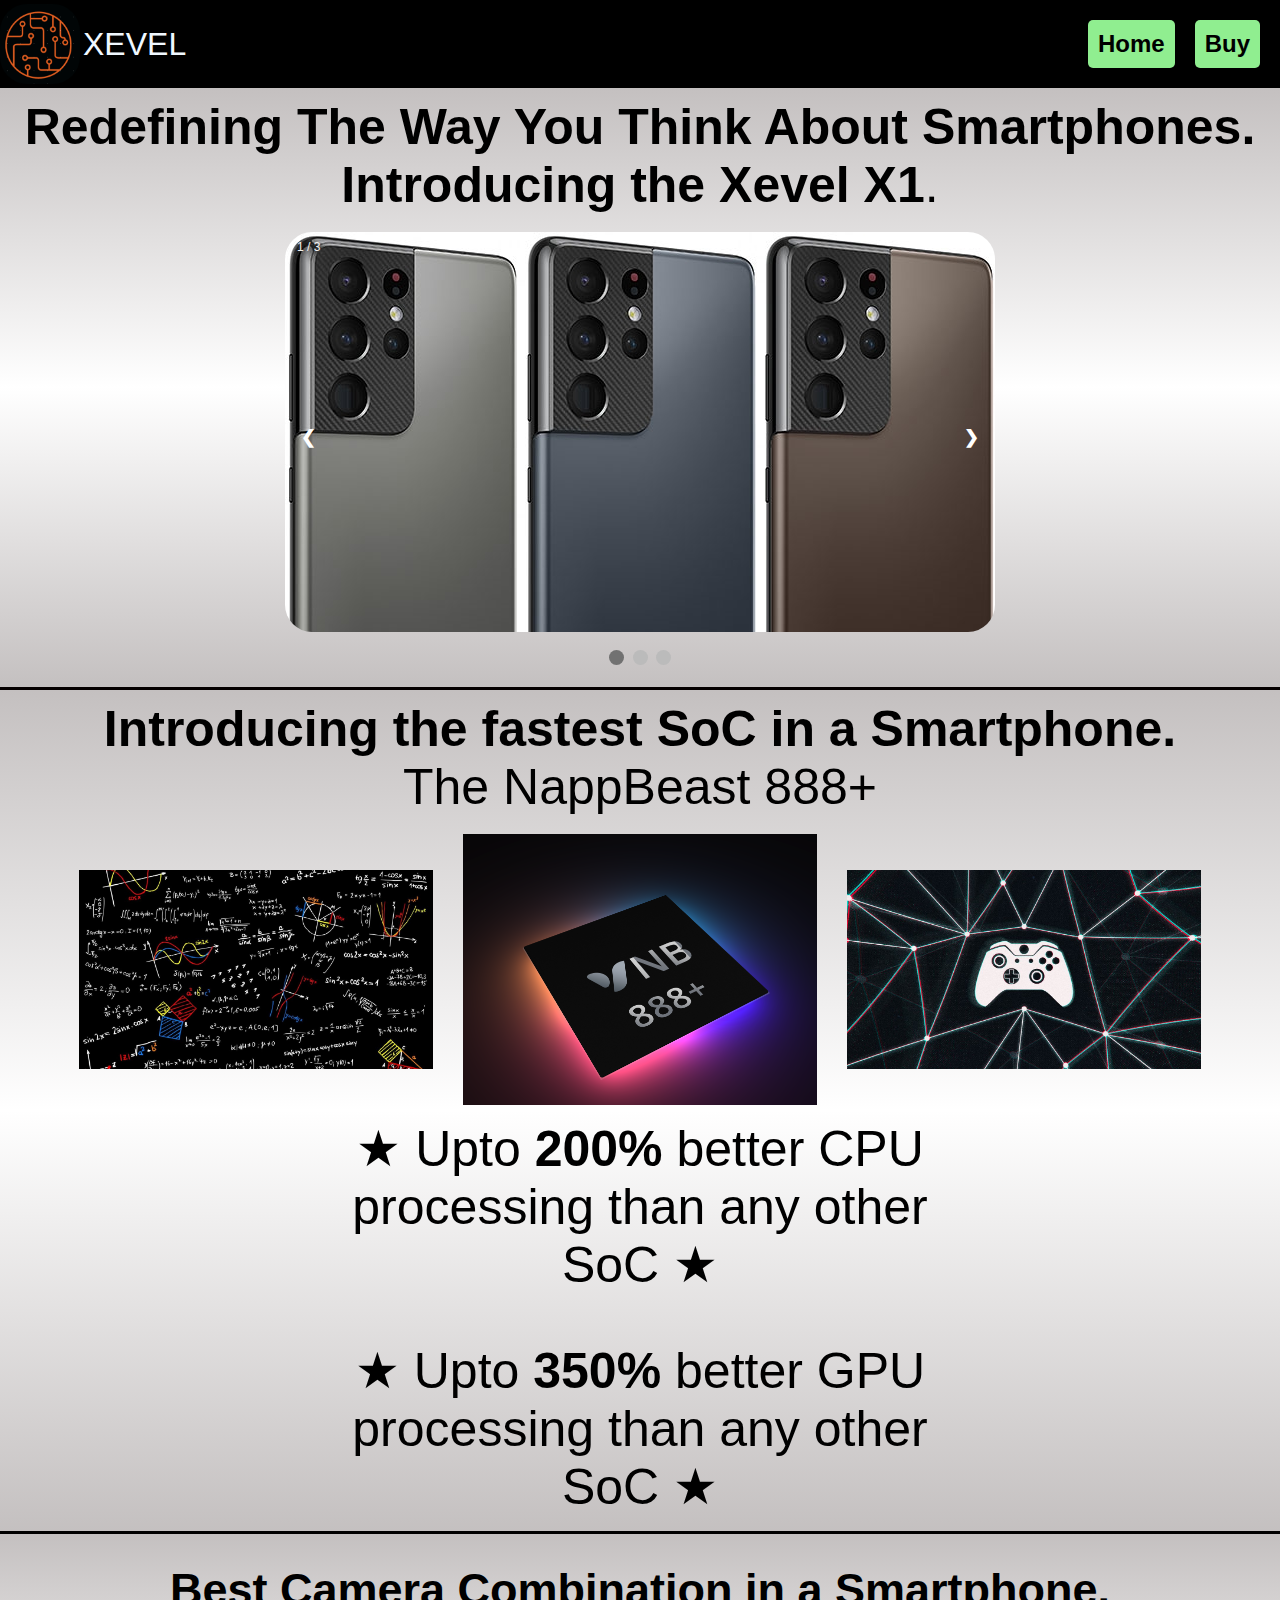
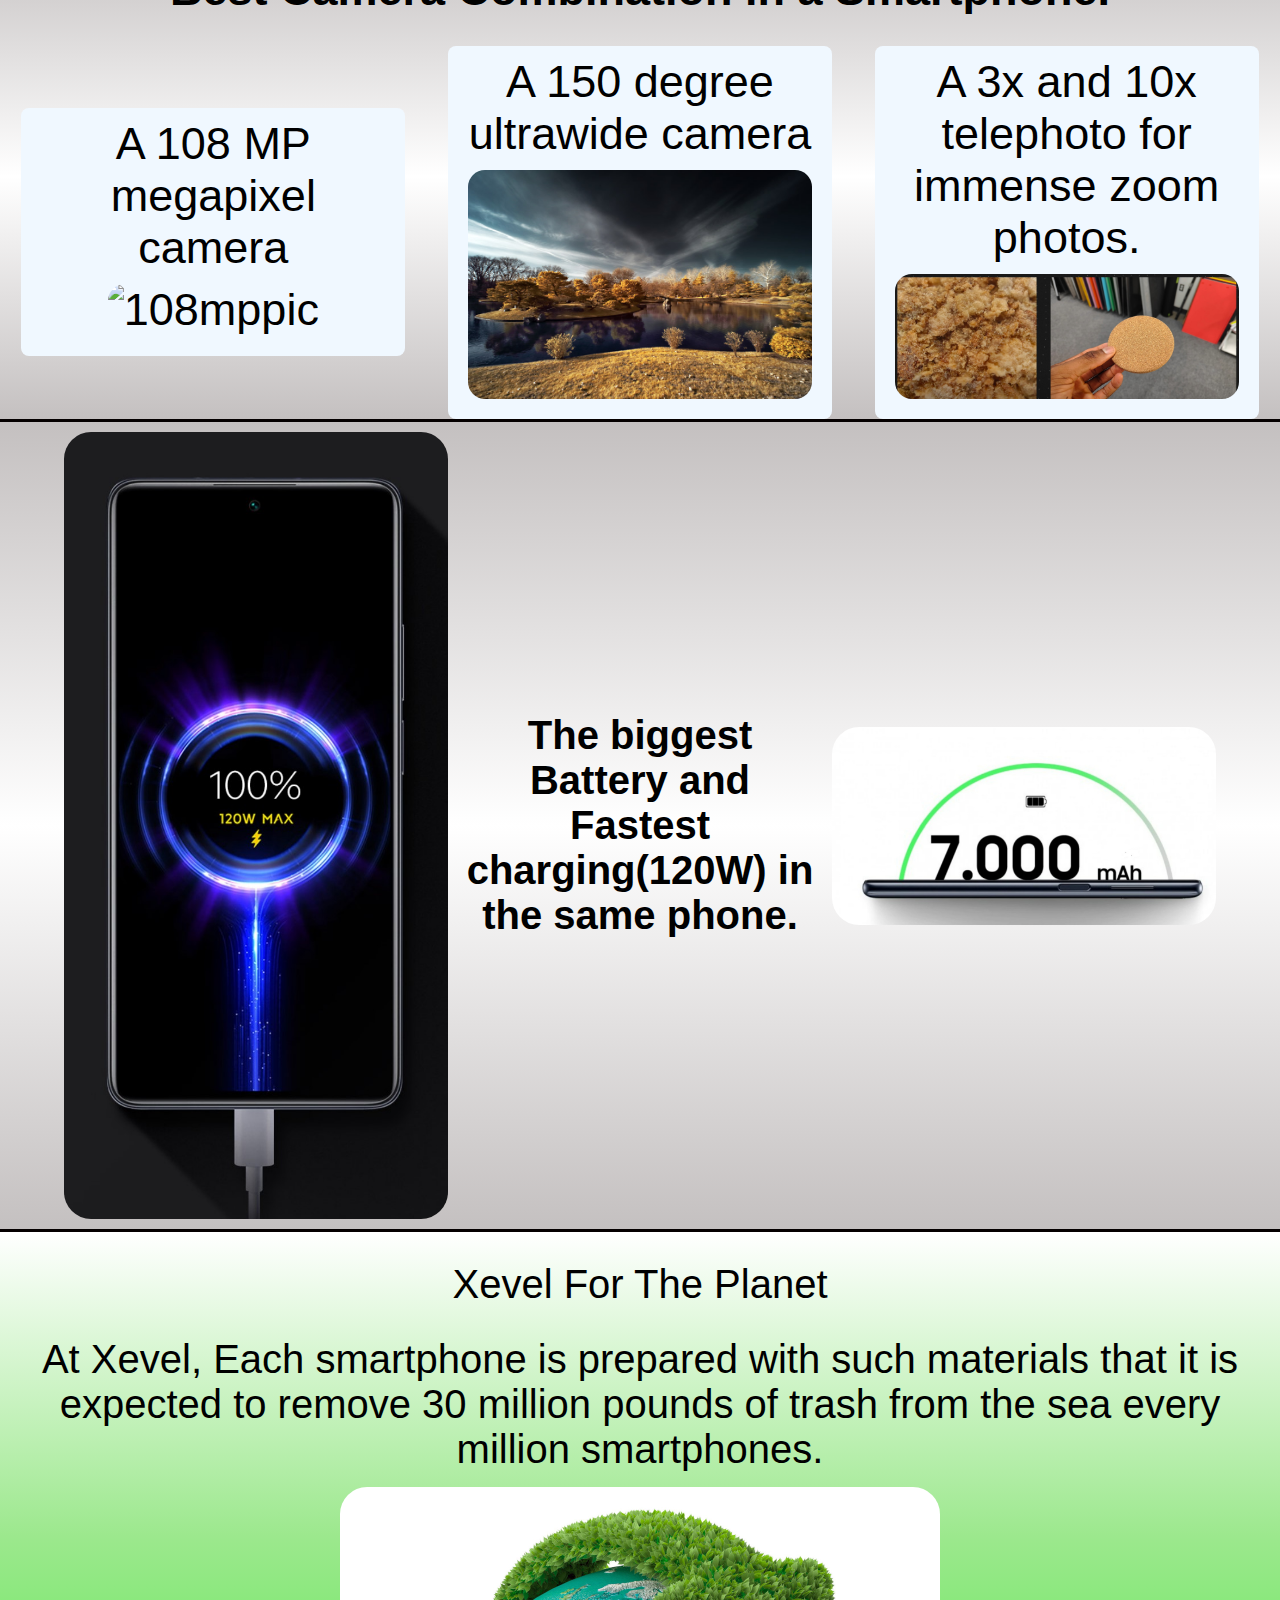
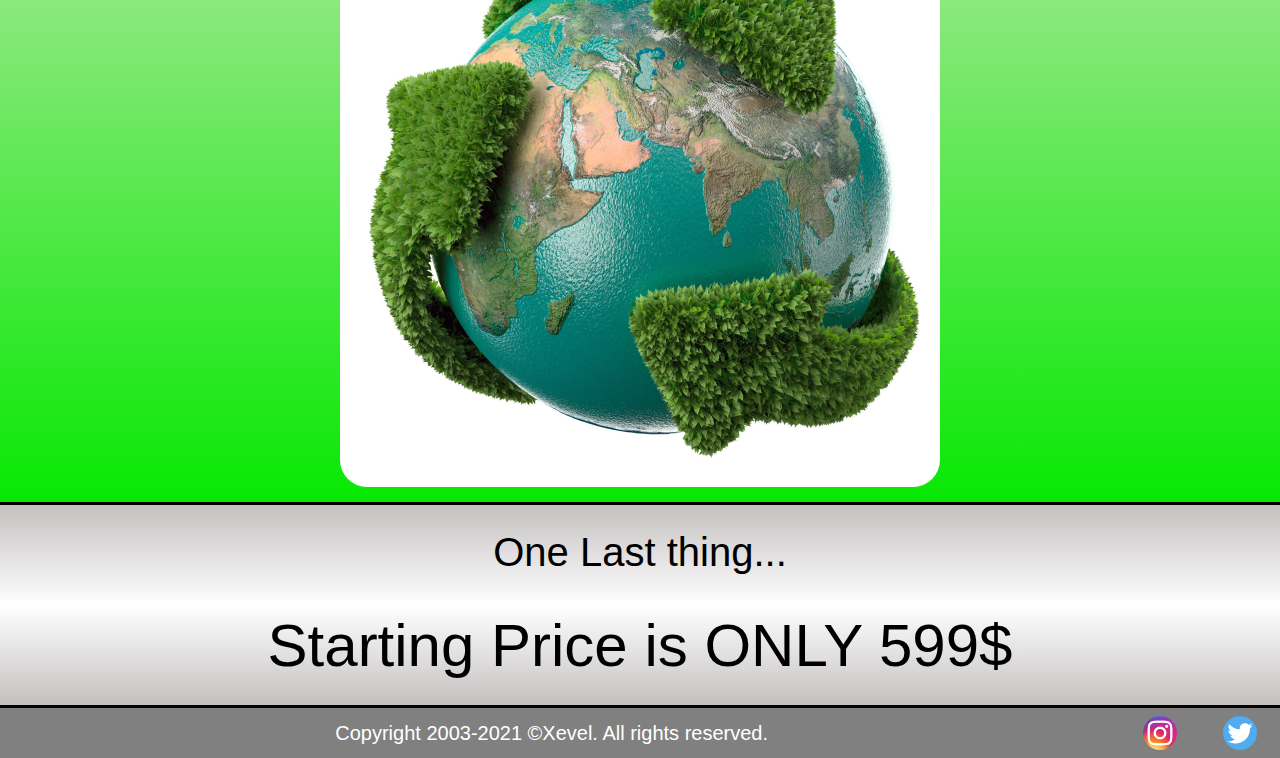
==== index.html @ 7852406a "final" ====
<!DOCTYPE html>
<html lang="en">
<head>
    <meta charset="UTF-8">
    <meta http-equiv="X-UA-Compatible" content="IE=edge">
    <meta name="viewport" content="width=device-width, initial-scale=1.0">
    <title>Xevel</title>
    <link rel="stylesheet" href="index.css">

</head><body>
<header><div id="h"><div id="h1"><img src="logo2.png" alt="logo2"><span id="name">XEVEL</span></div>
    <div id="h2"><button><a href="index.html">Home</a></button>
      <button><a href="buy.html">Buy</a></button></div></div>
</header>
<section class="intro">
<div id="intro_tag"><strong> Redefining The Way You Think About Smartphones. <br>Introducing the Xevel X1</strong>. </div><br>

<div class="slideshow-container">

    <div class="mySlides fade">
      <div class="numbertext">1 / 3</div>
      <img src="intropic.jpeg" style="width:100%">
      
    </div>
    
    <div class="mySlides fade">
      <div class="numbertext">2 / 3</div>
      <img src="intropic4.jpg" style="width:100%">
      
    </div>
    
    <div class="mySlides fade">
      <div class="numbertext">3 / 3</div>
      <img src="intropic3.jpeg" style="width:100%">
      
    </div>
    
    <a class="prev" onclick="plusSlides(-1)">&#10094;</a>
    <a class="next" onclick="plusSlides(1)">&#10095;</a>
    
    </div>
    <br>
    
    <div style="text-align:center">
      <span class="dot" onclick="currentSlide(1)"></span> 
      <span class="dot" onclick="currentSlide(2)"></span> 
      <span class="dot" onclick="currentSlide(3)"></span> 
    </div>
    <br>
</section>
<hr size="5" color="5">
<section class="features_chip">
<div id="fc1"><strong>Introducing the fastest SoC in a Smartphone.</strong><br>The NappBeast 888+</div>
<br>
<div id="fc2"><div class="pics"><img src=chip1.jpg></div><div class="pics"><img src="chip.png" alt="chip"></div><div class="pics"><img src="chip2.jpg"></div></div>
<div id="fc3">&#9733 Upto <strong>200%</strong> better CPU processing than any other SoC &#9733</div><br>
<div id="fc4">&#9733 Upto <strong>350%</strong> better GPU processing than any other SoC &#9733</div>
</section>
<hr size="5" color="black">
<section class="features_camera"><div id="fca1">
<div><strong> Best Camera Combination in a Smartphone.</strong></div></div><div id="fca2">
<div id="fca2_1">A 108 MP megapixel camera <img src="img1.jpg" alt="108mppic"></div>
<div id="fca2_2">A 150 degree ultrawide camera <img src="img2.jpg" alt="ultrawide pic"></div>
<div id="fca2_3">A 3x and 10x telephoto for immense zoom photos. <img src="img3.jpg" alt="zoom pic"></div>
</div>


</section>
<hr size="5" color="5">
<section class="battery">
<div id="b1"><img src="battry.jpg" alt="battery"></div>
<div id="b2"><strong>The biggest Battery and Fastest charging(120W) in the same phone.</strong></div>
<div id="b3"><img src="battry2.jpg" alt="battery"></div>
</section>
<section class="battery_phone"><div id="bp_tag">The biggest Battery and Fastest charging(120W) in the same phone.</div><div id="bpsubsection"><div id="bp1"><img src="battryphone.jpg"></div>
<div id="bp2"><img src="battry2.jpg" alt="battery"></div></div></section>
<hr size="5" color="5">
<section class="eco">
<div class="e1">Xevel For The Planet</div>
<div class="e1">At Xevel, Each smartphone is prepared with such materials that it is expected to remove 30 million pounds of trash from the sea every million smartphones.</div>
<div><img src="eco.jpg" alt="earth"></div>

</section>
<hr size="5" color="5">
<section class="final">
<div id="f1">One Last thing...</div><br><br>
<div id="f2">Starting Price is ONLY 599$</div>
</section>
<hr size="5" color="5">
<footer>
  <div class="copyright">Copyright 2003-2021 &copy;Xevel. All rights reserved. </div>
  <div class="social">
      <a href="twitter.com" target="_blank"><img src="twitter.png" id="s1" alt="twitter"></a><a href="https://www.instagram.com" target="_blank"><img src="insta.png"  alt="instagram"></a>
  </div>
</footer>
<script>
    var slideIndex = 1;
    showSlides(slideIndex);
    
    function plusSlides(n) {
      showSlides(slideIndex += n);
    }
    
    function currentSlide(n) {
      showSlides(slideIndex = n);
    }
    
    function showSlides(n) {
      var i;
      var slides = document.getElementsByClassName("mySlides");
      var dots = document.getElementsByClassName("dot");
      if (n > slides.length) {slideIndex = 1}    
      if (n < 1) {slideIndex = slides.length}
      for (i = 0; i < slides.length; i++) {
          slides[i].style.display = "none";  
      }
      for (i = 0; i < dots.length; i++) {
          dots[i].className = dots[i].className.replace(" active", "");
      }
      slides[slideIndex-1].style.display = "block";  
      dots[slideIndex-1].className += " active";
    }
    </script>
</body>
</html>
---- index.css ----
*{box-sizing: border-box;
padding: 0;
margin: 0;   
font-family: Arial, Helvetica, sans-serif;
}
#h{
    background-color:black;
    display: flex;
    justify-content: space-between;
  
    color: aliceblue;
}
#h img{
    max-width: 5rem;
}
#h1{
    display: flex;
    align-items: center;
    font-size: 2rem;
}
#h1 span{
    padding: 3px;
}
#h2{
    display: flex;
    align-items: center;
    padding: 10px;
}
#h2 button{
    border-style: none;
    border-radius: 5px;
    padding: 10px 0px;
    background-color:lightgreen;
    margin: 10px;
}
#h2  button a{
    text-decoration: none;
    font-weight: bold;
    font-size: 1.5rem;
    border-radius: 5px;
    color:black;
padding: 10px 10px;
}
#h2 button a:hover{
    background-color: white;
    transition:0.5s ease-in-out;
    
}
.intro{

    display: flex;
    justify-content: center;
    align-items: center;
    max-width: 100%;
    flex-direction: column;
    padding-bottom: 0%;
    background: rgb(196,192,192);
    background: linear-gradient(180deg, rgba(196,192,192,1) 0%, rgba(255,255,255,1) 50%, rgba(196,192,192,1) 100%);
}

#intro_tag{
padding-top: 10px;
    font-size: 50px;
    text-align: center;

    width: 100%;
}.mySlides {display: none}
img {vertical-align: middle;
border-radius: 27px;}

/* Slideshow container */
.slideshow-container {
  max-width: 1000px;
  position: relative;
  margin: auto;
  
}

/* Next & previous buttons */
.prev, .next {
  cursor: pointer;
  position: absolute;
  top: 50%;
  width: auto;
  padding: 16px;
  margin-top: -22px;
  color: white;
  font-weight: bold;
  font-size: 18px;
  transition: 0.6s ease;
  border-radius: 0 3px 3px 0;
  user-select: none;
}

/* Position the "next button" to the right */
.next {
  right: 0;
  border-radius: 3px 0 0 3px;
}

/* On hover, add a black background color with a little bit see-through */
.prev:hover, .next:hover {
  background-color: rgba(0,0,0,0.8);
}

/* Caption text */
.text {
  color: #f2f2f2;
  font-size: 15px;
  padding: 8px 12px;
  position: absolute;
  bottom: 8px;
  width: 100%;
  text-align: center;
}

/* Number text (1/3 etc) */
.numbertext {
  color: #f2f2f2;
  font-size: 12px;
  padding: 8px 12px;
  position: absolute;
  top: 0;
}

/* The dots/bullets/indicators */
.dot {
  cursor: pointer;
  height: 15px;
  width: 15px;
  margin: 0 2px;
  background-color: #bbb;
  border-radius: 50%;
  display: inline-block;
  transition: background-color 0.6s ease;
}

.active, .dot:hover {
  background-color: #717171;
}

/* Fading animation */
.fade {
  -webkit-animation-name: fade;
  -webkit-animation-duration: 1.5s;
  animation-name: fade;
  animation-duration: 1.5s;
}

@-webkit-keyframes fade {
  from {opacity: .4} 
  to {opacity: 1}
}

@keyframes fade {
  from {opacity: .4} 
  to {opacity: 1}
}


.features_chip{
  flex-direction: column;
  display: flex;
  justify-content: center;
  align-items: center;
  text-align: center;
  background: rgb(196,192,192);
background: linear-gradient(180deg, rgba(196,192,192,1) 0%, rgba(255,255,255,1) 50%, rgba(196,192,192,1) 100%);
    color: black
}

.features_chip img{
  max-width: 100%;
  border-radius: 0;
  padding: 0px 15px;
}
#fc1{
  padding-top: 10px;
    font-size: 50px;
    width: 100%;
    
}#fc2{
  display: flex;
  justify-content: center;
  align-items: center;
}
#fc3,#fc4{
  padding-top: 15px;
  padding-bottom: 15px;
  font-size: 50px;
width: 50%;
 }
.features_camera{
  display: flex;
  justify-content: center;
  align-items:center ;
  flex-direction: column;
  text-align: center;
  background: rgb(196,192,192);
background: linear-gradient(180deg, rgba(196,192,192,1) 0%, rgba(255,255,255,1) 50%, rgba(196,192,192,1) 100%);
  font-size: 45px;
}
#fca1{
  padding: 30px 0px;
}
#fca2{
  display:flex ;
  flex-direction: row;
}
.pics{
  width: 30%;
}
#fca2_1,#fca2_2,#fca2_3{
  display: flex;
  flex-direction: column;
  justify-content: center;
  align-items: center;
  background-color: aliceblue;
  width: 30%;
  margin: auto;
padding: 10px;
border-radius: 8px;
}
.features_camera img{
padding: 10px;
  max-width: 100%
}
.battery{
  display: flex;
  align-items: center;
  justify-content: center;
text-align: center;
padding: 10px 0px;
background: rgb(196,192,192);
background: linear-gradient(180deg, rgba(196,192,192,1) 0%, rgba(255,255,255,1) 50%, rgba(196,192,192,1) 100%);
}
#b2{
  font-size: 40px;
  padding: 0px 10px;
}
.battery img{
  max-width: 100%;
}
#b1,#b2,#b3{
  width: 30%;
}
.battery_phone{
  display: none;
}
.final{
  display: flex;
  justify-content: center;
  align-items: center;
  flex-direction: column;
  background: rgb(196,192,192);
  background: linear-gradient(180deg, rgba(196,192,192,1) 0%, rgba(255,255,255,1) 50%, rgba(196,192,192,1) 100%);
padding: 25px 0px;
}
#f1{
  font-size: 40px;

}
#f2{
  font-size: 60px;
}
.eco{
display: flex;
justify-content: center;
align-items: center;
text-align: center;
flex-direction: column;
padding: 15px;
font-size: 40px;
background: rgb(255,255,255);
background: linear-gradient(180deg, rgba(255,255,255,0) 0%, rgba(156,232,141,1) 35%, rgba(8,232,4,1) 100%);
}
.eco img{
max-width: 50%;

}
.e1{
  padding: 15px;
}
footer{
  display: flex;
  justify-content: center;
  align-items: center;
  background-color: gray;
  color: white;
}
.copyright{
  width: 60%;
  text-align: right;
  font-size: 20px;

}
.social{
  width:40%;
  }
.social img{
  width: 50px;
  height: 50px;
  float: right;
  
  margin: 0px 15px;
  padding: 8px;
}
@media only screen and (min-width:407px) and (max-width:903px){
.pics{
  width: 100%;
  padding: 15px;
}
.features_chip img{
  border-radius: 50px;
}
#fca2{
  flex-direction: column;
}
#fc3,#fc4{
  width: 100%;
}
#fc2{
  flex-direction: column;
}
#fca2_1, #fca2_2, #fca2_3 {
   width: 90%;
  margin: 10px auto;
  }
  .battery{
    display: none;
  }
  .battery_phone{
    display: flex;
    align-items: center;
    justify-content: center;
    flex-direction: column;
    padding: 25px 0px;
  }
  .battery_phone img{
    max-width: 100%;
  }
  #bp_tag{
    font-size: 35px;
    text-align: center;
    padding-bottom: 10px;
    font-weight: bold;
  }
  #bpsubsection{
    display: flex;
    flex-direction: row;
    align-items: center;
    justify-content: center;
    margin: 15px;
  }
  #bp1{
    width:50%
  }
  #bp2{
    width: 50%;
  }
  #f2{
    text-align: center;
  }
  .e1{
    font-weight: bold;
  }
  .final{
    font-weight: bold;
  }
}
@media only screen and (max-width:407px){
  #name{
    display: none;
}
#intro_tag{
  font-size: 48px;
}
.pics{
  width: 100%;
  padding: 15px;
}
.features_chip img{
  border-radius: 50px;
}
#fca2{
  flex-direction: column;
}
#fc3,#fc4{
  width: 100%;
}
#fc2{
  flex-direction: column;
}
#fca2_1, #fca2_2, #fca2_3 {
   width: 90%;
  margin: 10px auto;
  }
  .battery{
    display: none;
  }
  .battery_phone{
    display: flex;
    align-items: center;
    justify-content: center;
    flex-direction: column;
    padding: 25px 0px;
  }
  .battery_phone img{
    max-width: 100%;
  }
  #bp_tag{
    font-size: 35px;
    text-align: center;
    padding-bottom: 10px;
    font-weight: bold;
  }
  #bpsubsection{
    display: flex;
    flex-direction: row;
    align-items: center;
    justify-content: center;
    margin: 15px;
  }
  #bp1{
    width:50%
  }
  #bp2{
    width: 50%;
  }
  #f2{
    text-align: center;
  }
  .e1{
    font-weight: bold;
  }
  .final{
    font-weight: bold;
  }
}
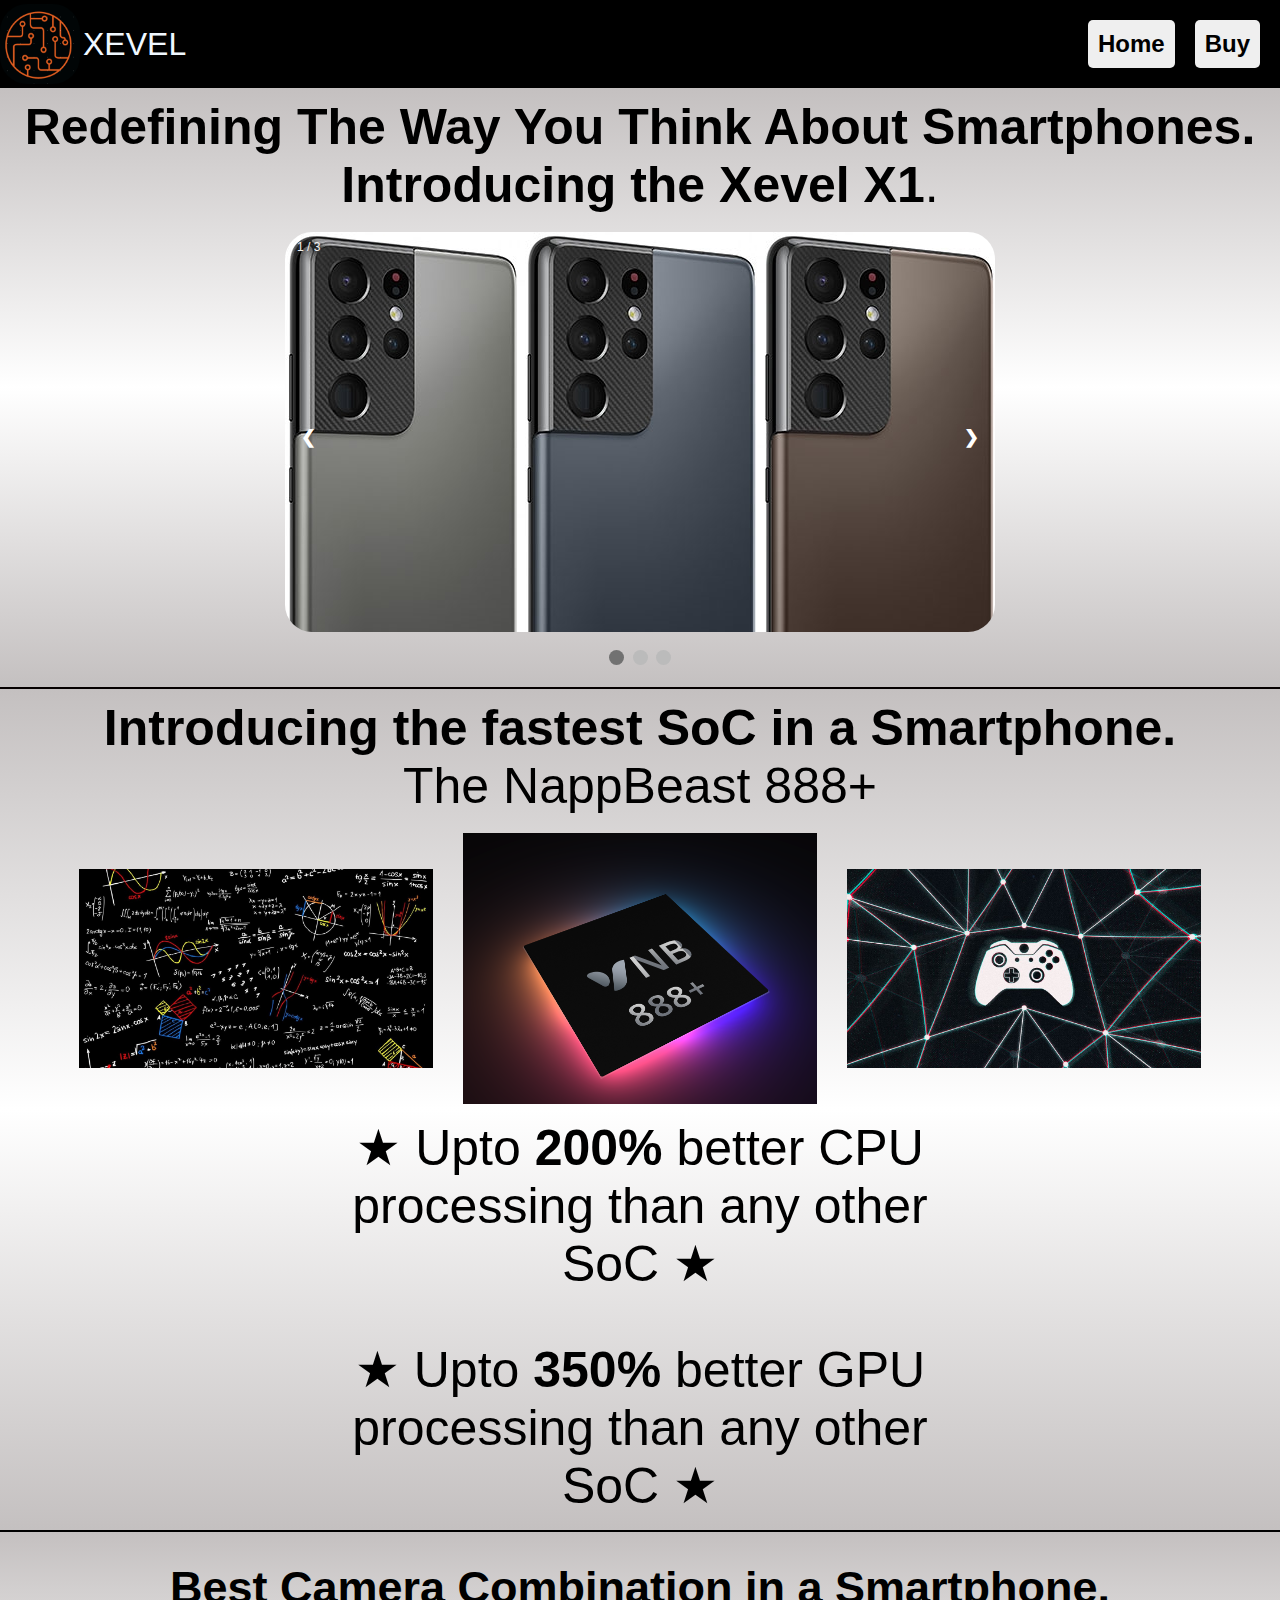
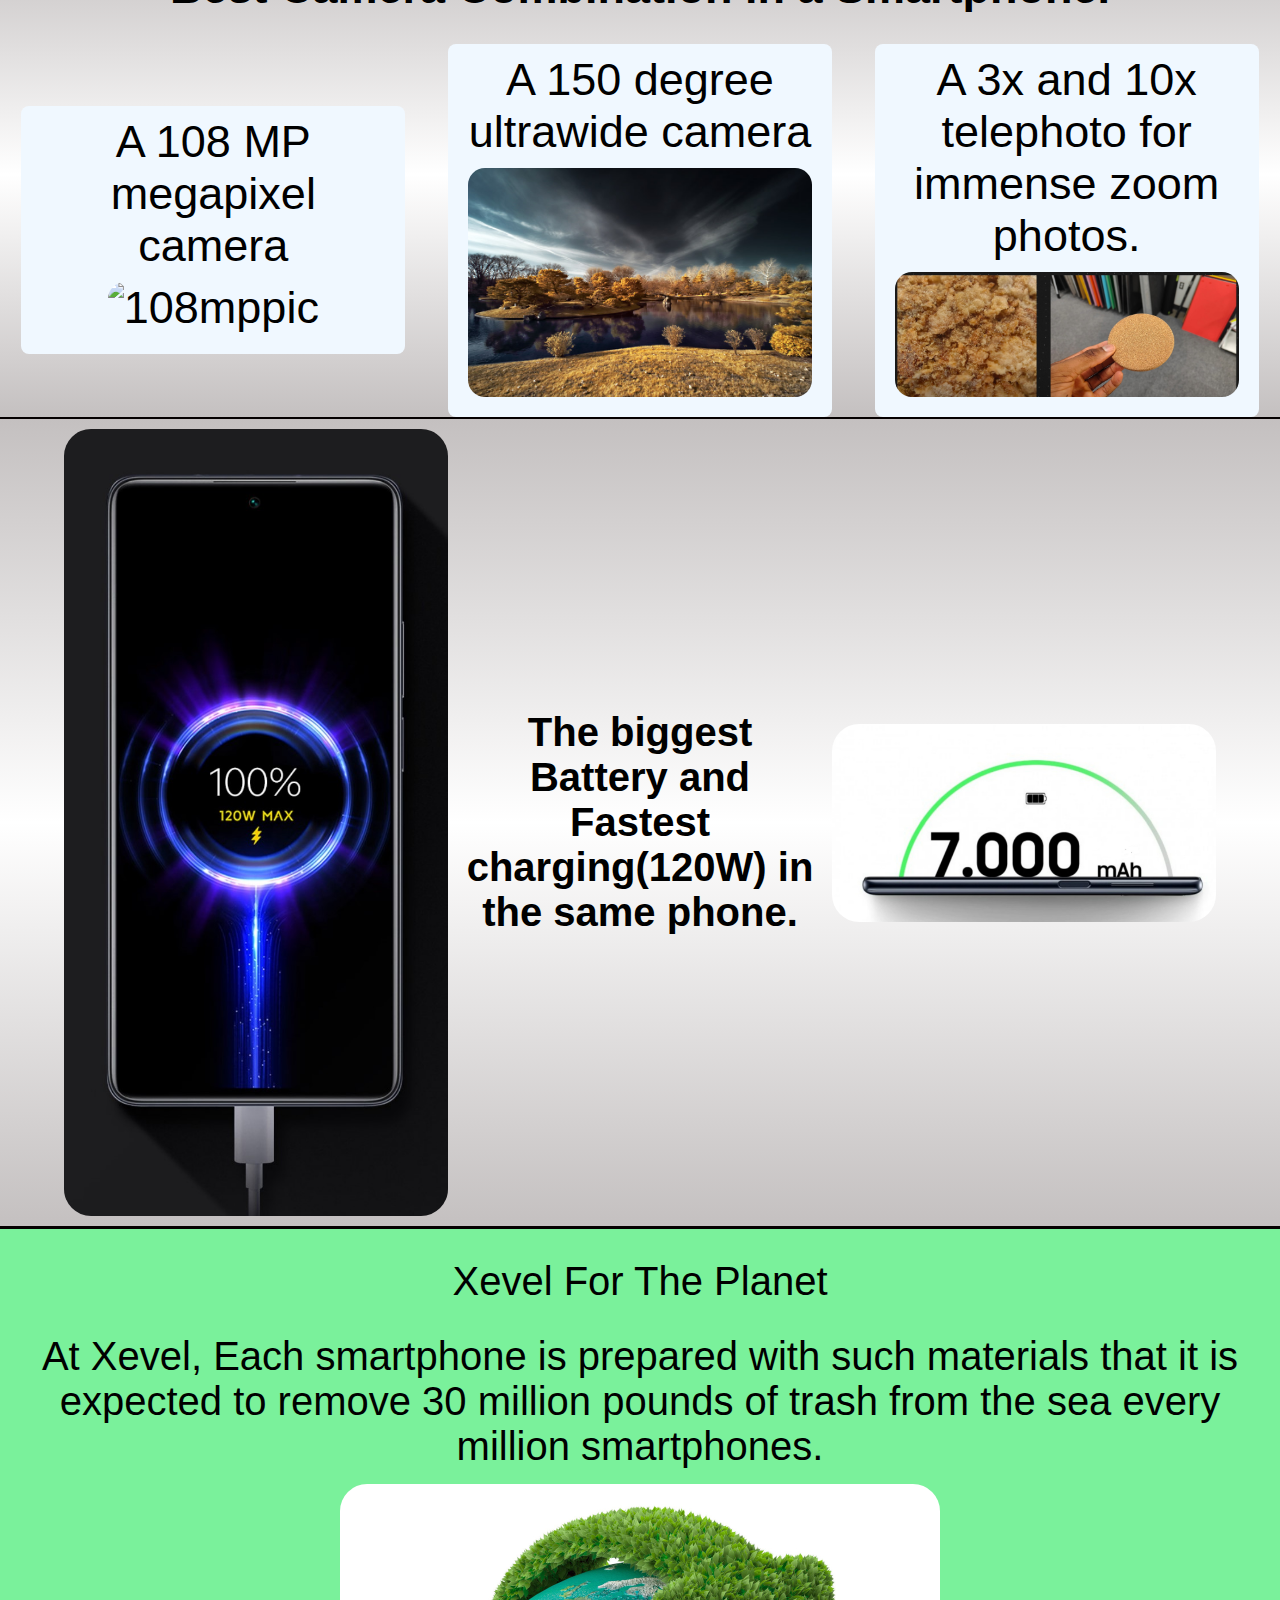
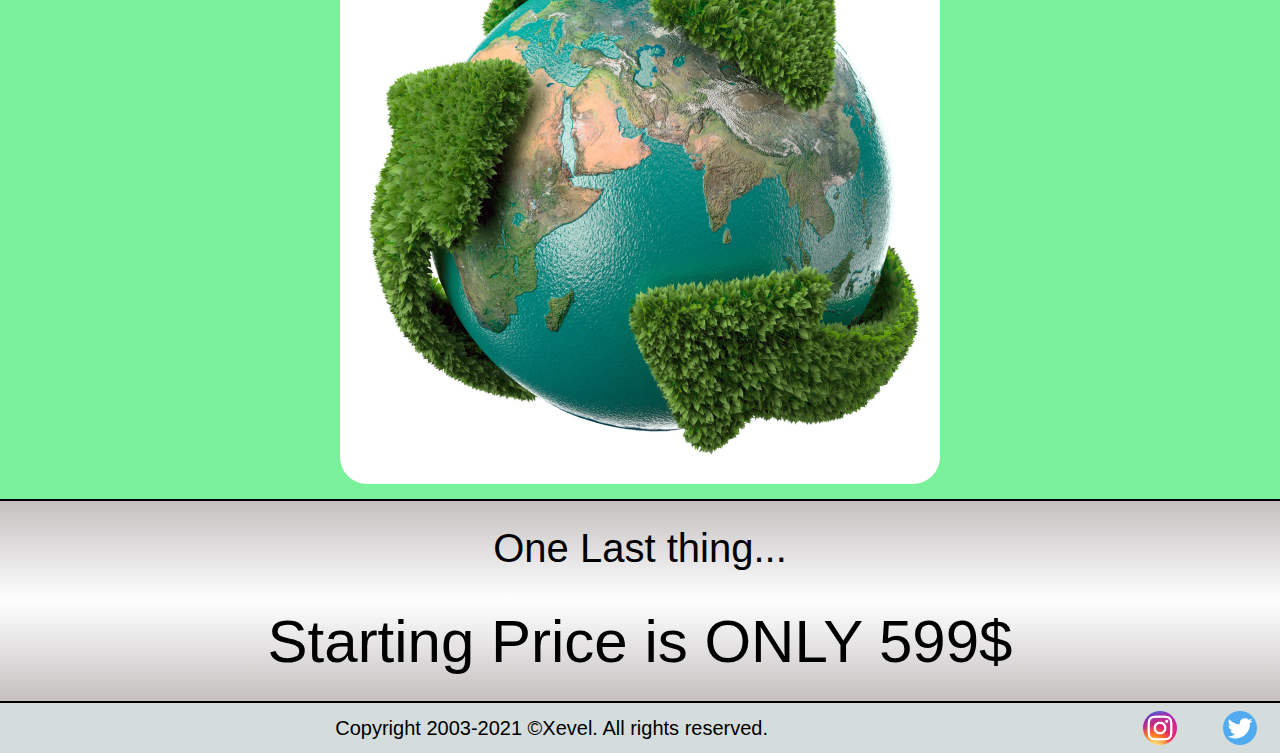
==== commit a7e67637: "final final final" ====
--- a/index.html
+++ b/index.html
@@ -48,7 +48,7 @@
     </div>
     <br>
 </section>
-<hr size="5" color="5">
+<hr size="2" color="5">
 <section class="features_chip">
 <div id="fc1"><strong>Introducing the fastest SoC in a Smartphone.</strong><br>The NappBeast 888+</div>
 <br>
@@ -56,7 +56,7 @@
 <div id="fc3">&#9733 Upto <strong>200%</strong> better CPU processing than any other SoC &#9733</div><br>
 <div id="fc4">&#9733 Upto <strong>350%</strong> better GPU processing than any other SoC &#9733</div>
 </section>
-<hr size="5" color="black">
+<hr size="2" color="black">
 <section class="features_camera"><div id="fca1">
 <div><strong> Best Camera Combination in a Smartphone.</strong></div></div><div id="fca2">
 <div id="fca2_1">A 108 MP megapixel camera <img src="img1.jpg" alt="108mppic"></div>
@@ -66,7 +66,7 @@
 
 
 </section>
-<hr size="5" color="5">
+<hr size="2" color="5">
 <section class="battery">
 <div id="b1"><img src="battry.jpg" alt="battery"></div>
 <div id="b2"><strong>The biggest Battery and Fastest charging(120W) in the same phone.</strong></div>
@@ -81,12 +81,12 @@
 <div><img src="eco.jpg" alt="earth"></div>
 
 </section>
-<hr size="5" color="5">
+<hr size="2" color="5">
 <section class="final">
 <div id="f1">One Last thing...</div><br><br>
 <div id="f2">Starting Price is ONLY 599$</div>
 </section>
-<hr size="5" color="5">
+<hr size="3" color="5">
 <footer>
   <div class="copyright">Copyright 2003-2021 &copy;Xevel. All rights reserved. </div>
   <div class="social">
--- a/index.css
+++ b/index.css
@@ -3,6 +3,11 @@
 margin: 0;   
 font-family: Arial, Helvetica, sans-serif;
 }
+header{
+  position: sticky;
+  top: 0px;
+  z-index: 99;
+}
 #h{
     background-color:black;
     display: flex;
@@ -30,7 +35,7 @@
     border-style: none;
     border-radius: 5px;
     padding: 10px 0px;
-    background-color:lightgreen;
+  
     margin: 10px;
 }
 #h2  button a{
@@ -42,7 +47,7 @@
 padding: 10px 10px;
 }
 #h2 button a:hover{
-    background-color: white;
+    background-color:#b7f6f5;
     transition:0.5s ease-in-out;
     
 }
@@ -271,8 +276,7 @@
 flex-direction: column;
 padding: 15px;
 font-size: 40px;
-background: rgb(255,255,255);
-background: linear-gradient(180deg, rgba(255,255,255,0) 0%, rgba(156,232,141,1) 35%, rgba(8,232,4,1) 100%);
+background-color:#7af19b;
 }
 .eco img{
 max-width: 50%;
@@ -285,8 +289,8 @@
   display: flex;
   justify-content: center;
   align-items: center;
-  background-color: gray;
-  color: white;
+  background-color: #d4dddc;
+  color: black;
 }
 .copyright{
   width: 60%;
@@ -372,8 +376,9 @@
   #name{
     display: none;
 }
+#h2 button
 #intro_tag{
-  font-size: 48px;
+  font-size: 31px;
 }
 .pics{
   width: 100%;
@@ -381,12 +386,18 @@
 }
 .features_chip img{
   border-radius: 50px;
+}#fc1{
+  font-size: 43px;
 }
 #fca2{
   flex-direction: column;
 }
 #fc3,#fc4{
   width: 100%;
+  font-size: 41px;
+}
+.features_camera{
+  font-size: 40px;
 }
 #fc2{
   flex-direction: column;
@@ -394,6 +405,7 @@
 #fca2_1, #fca2_2, #fca2_3 {
    width: 90%;
   margin: 10px auto;
+  font-size: 35px;
   }
   .battery{
     display: none;
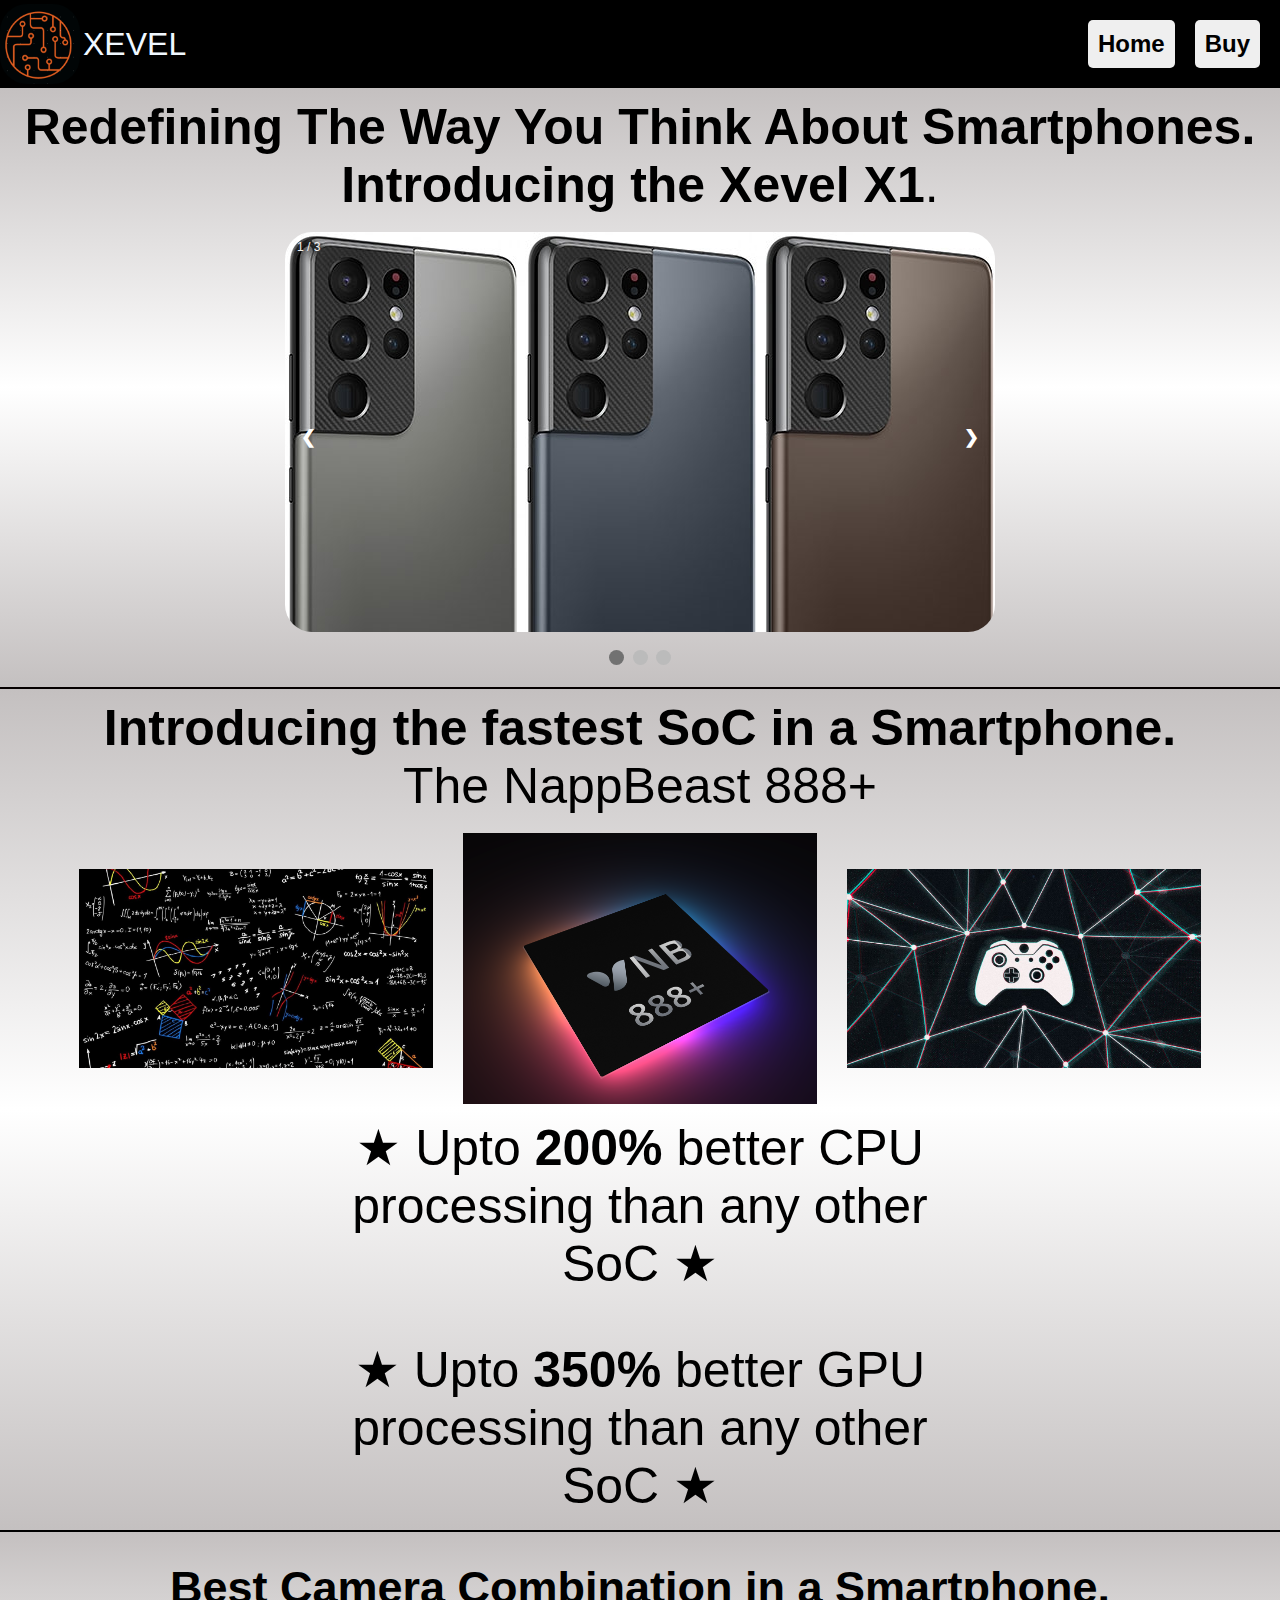
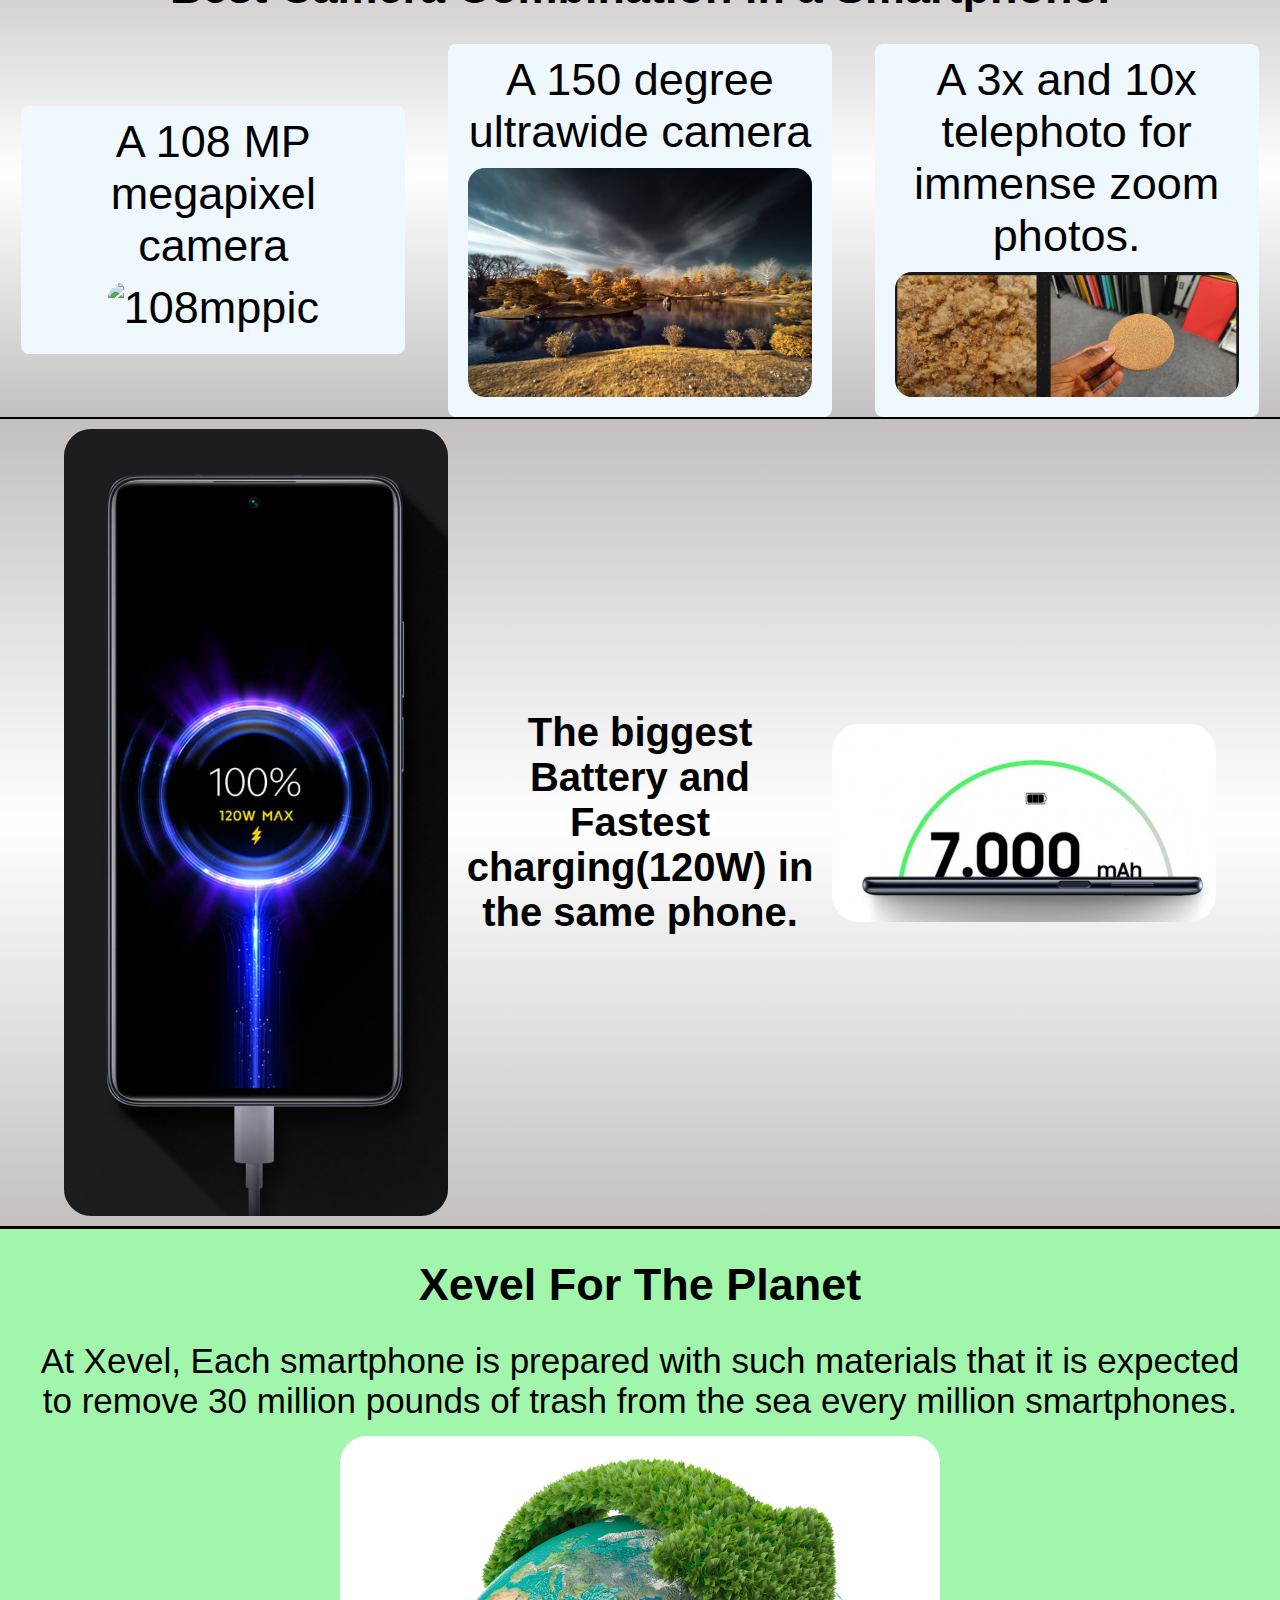
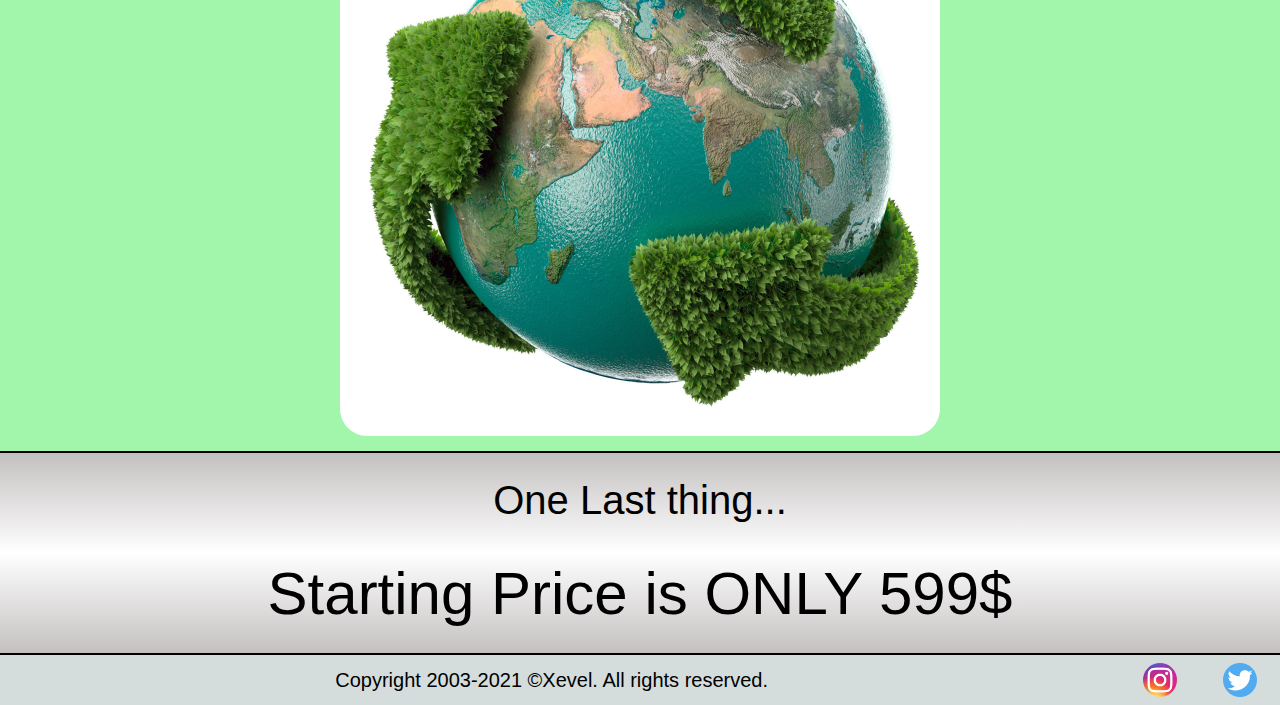
==== commit 91a6dcad: "final 6" ====
--- a/index.html
+++ b/index.html
@@ -76,8 +76,8 @@
 <div id="bp2"><img src="battry2.jpg" alt="battery"></div></div></section>
 <hr size="5" color="5">
 <section class="eco">
-<div class="e1">Xevel For The Planet</div>
-<div class="e1">At Xevel, Each smartphone is prepared with such materials that it is expected to remove 30 million pounds of trash from the sea every million smartphones.</div>
+<div id="e1">Xevel For The Planet</div>
+<div id="e2">At Xevel, Each smartphone is prepared with such materials that it is expected to remove 30 million pounds of trash from the sea every million smartphones.</div>
 <div><img src="eco.jpg" alt="earth"></div>
 
 </section>
--- a/index.css
+++ b/index.css
@@ -276,13 +276,19 @@
 flex-direction: column;
 padding: 15px;
 font-size: 40px;
-background-color:#7af19b;
+background-color:#a2f6ab;
 }
 .eco img{
 max-width: 50%;
 
 }
-.e1{
+#e1{
+  padding: 15px;
+  font-weight: bold;
+  font-size: 45px;
+}
+#e2{
+  font-size: 35px;
   padding: 15px;
 }
 footer{
@@ -376,7 +382,8 @@
   #name{
     display: none;
 }
-#h2 button
+
+
 #intro_tag{
   font-size: 31px;
 }
@@ -442,7 +449,7 @@
   #f2{
     text-align: center;
   }
-  .e1{
+  #e1{
     font-weight: bold;
   }
   .final{
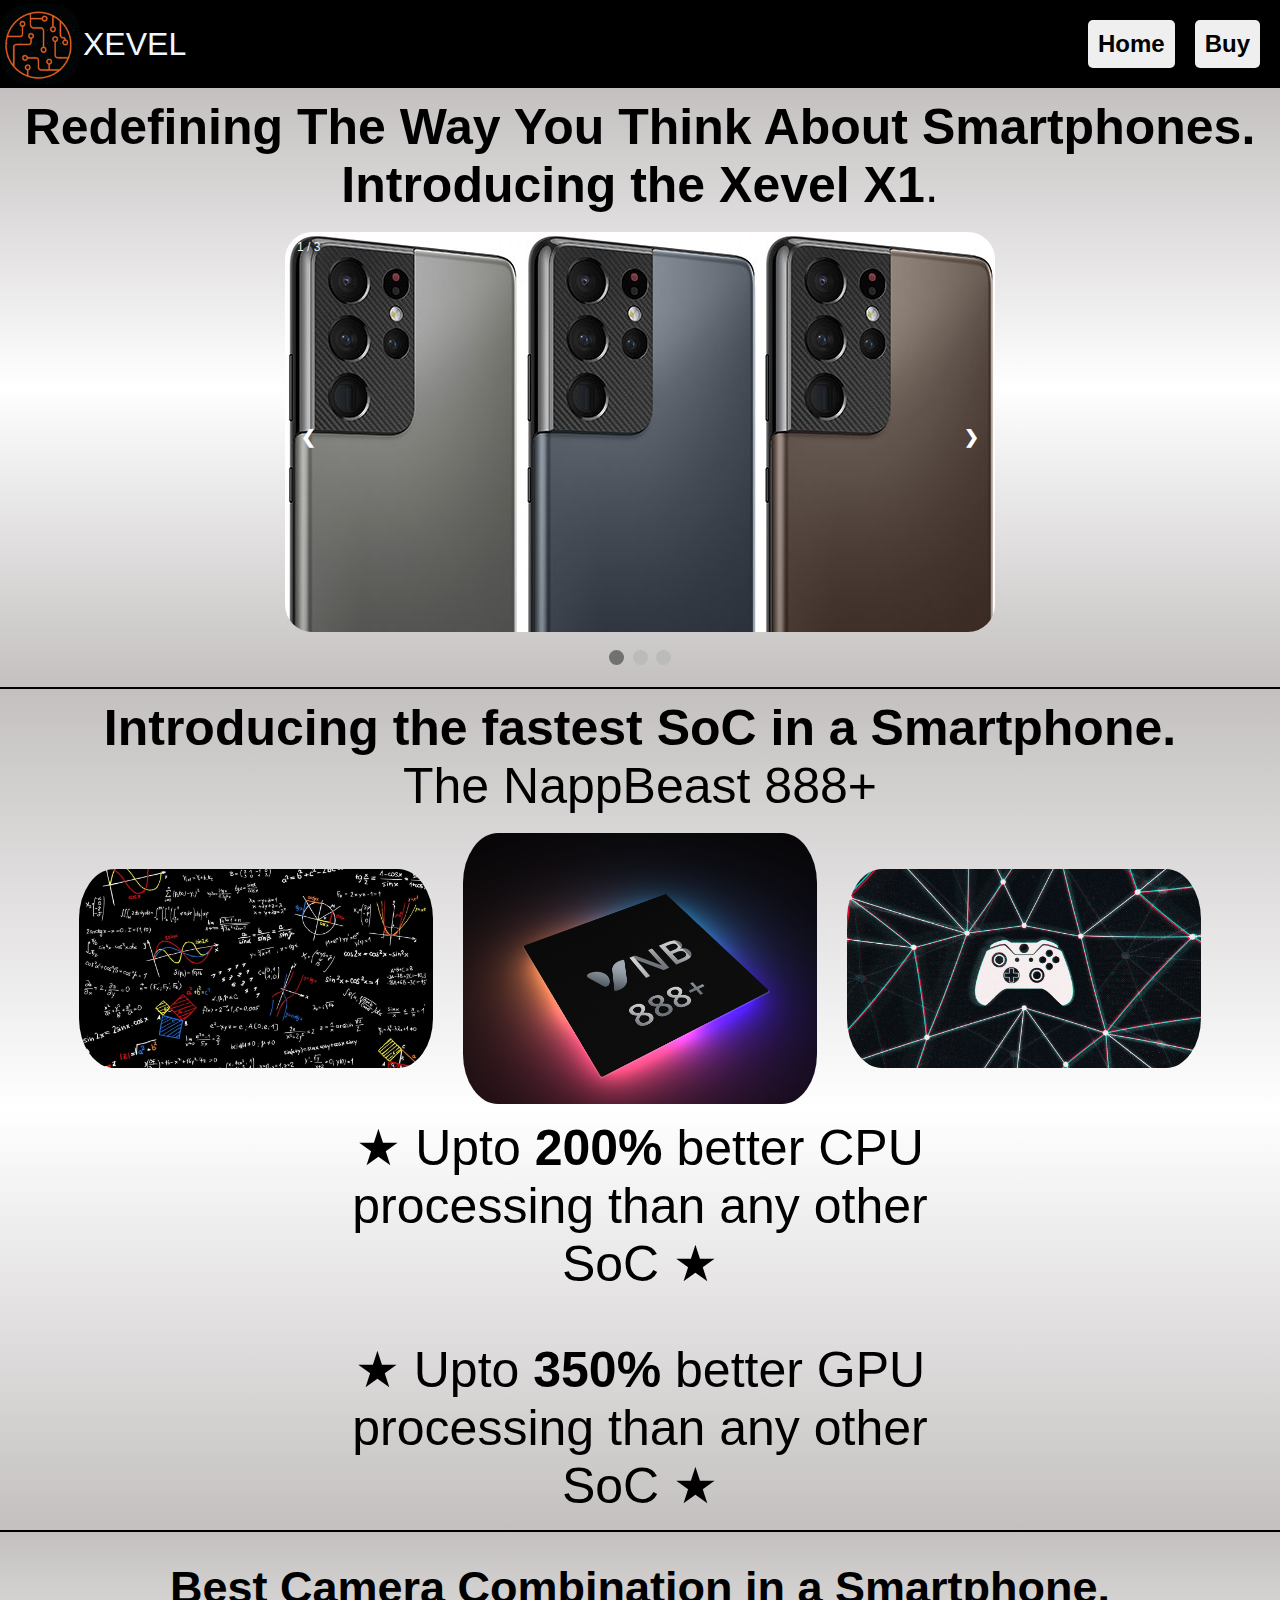
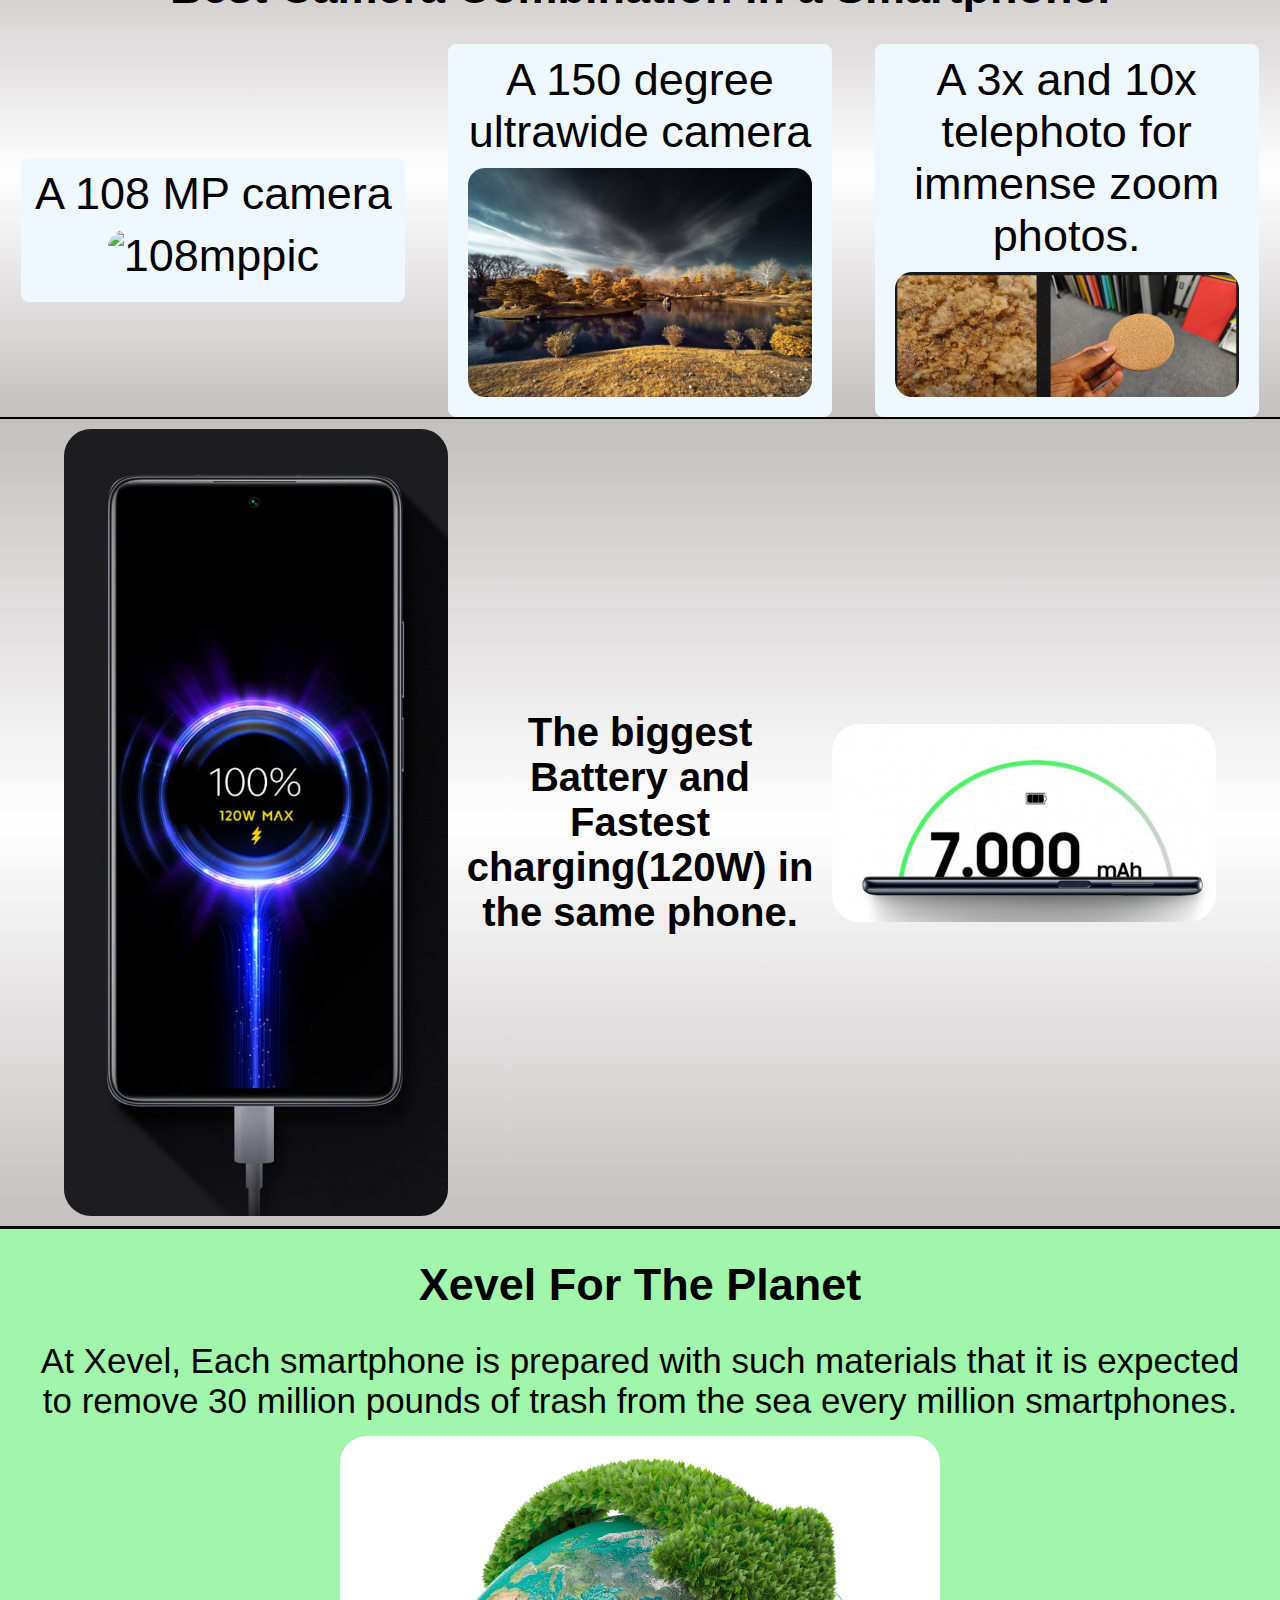
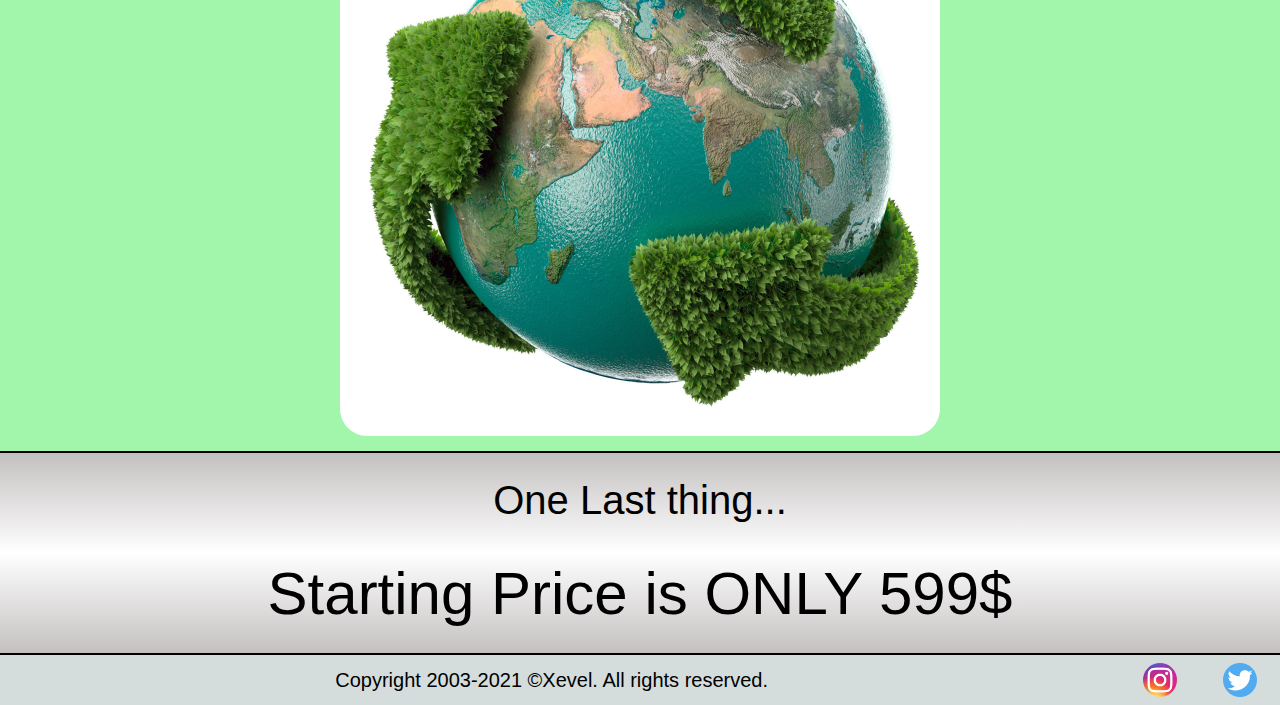
==== commit b4d81cc2: "final 8" ====
--- a/index.html
+++ b/index.html
@@ -59,7 +59,7 @@
 <hr size="2" color="black">
 <section class="features_camera"><div id="fca1">
 <div><strong> Best Camera Combination in a Smartphone.</strong></div></div><div id="fca2">
-<div id="fca2_1">A 108 MP megapixel camera <img src="img1.jpg" alt="108mppic"></div>
+<div id="fca2_1">A 108 MP camera <img src="img1.jpg" alt="108mppic"></div>
 <div id="fca2_2">A 150 degree ultrawide camera <img src="img2.jpg" alt="ultrawide pic"></div>
 <div id="fca2_3">A 3x and 10x telephoto for immense zoom photos. <img src="img3.jpg" alt="zoom pic"></div>
 </div>
--- a/index.css
+++ b/index.css
@@ -176,7 +176,7 @@
 
 .features_chip img{
   max-width: 100%;
-  border-radius: 0;
+  border-radius: 50px;
   padding: 0px 15px;
 }
 #fc1{
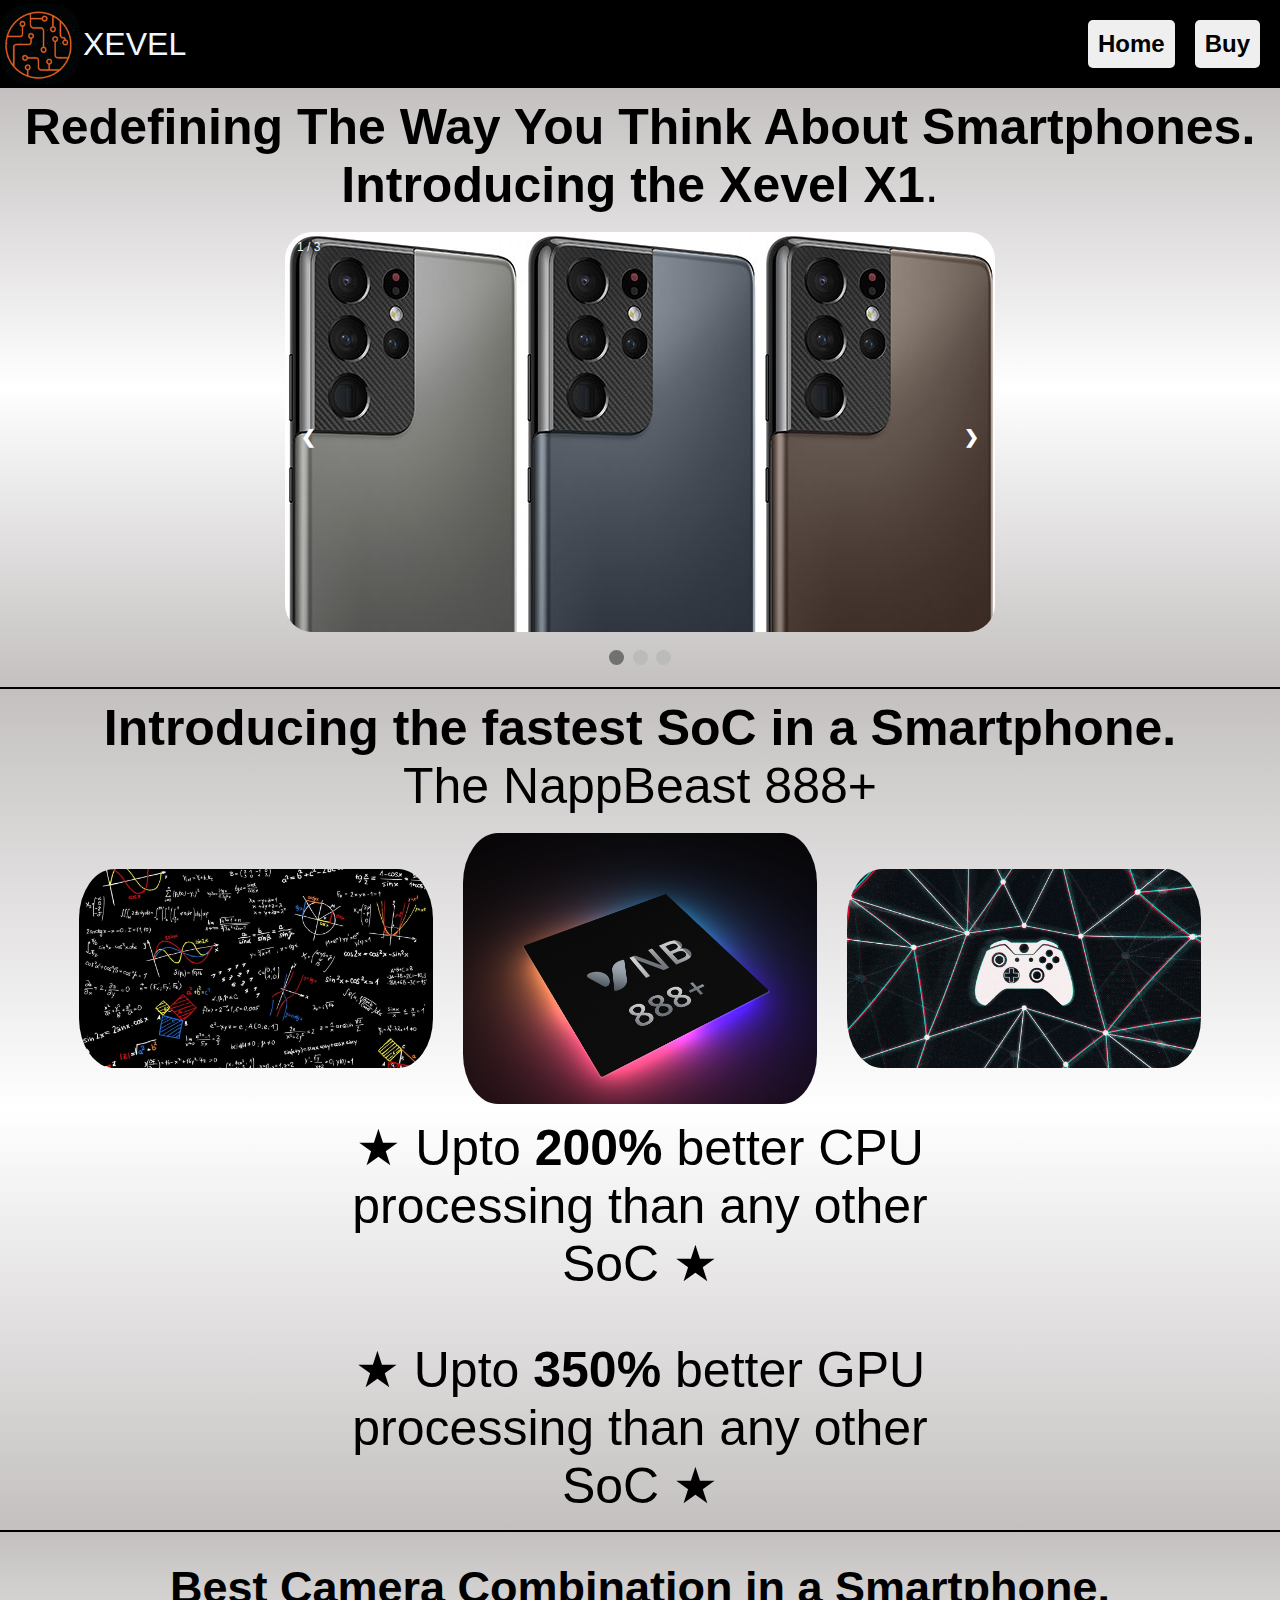
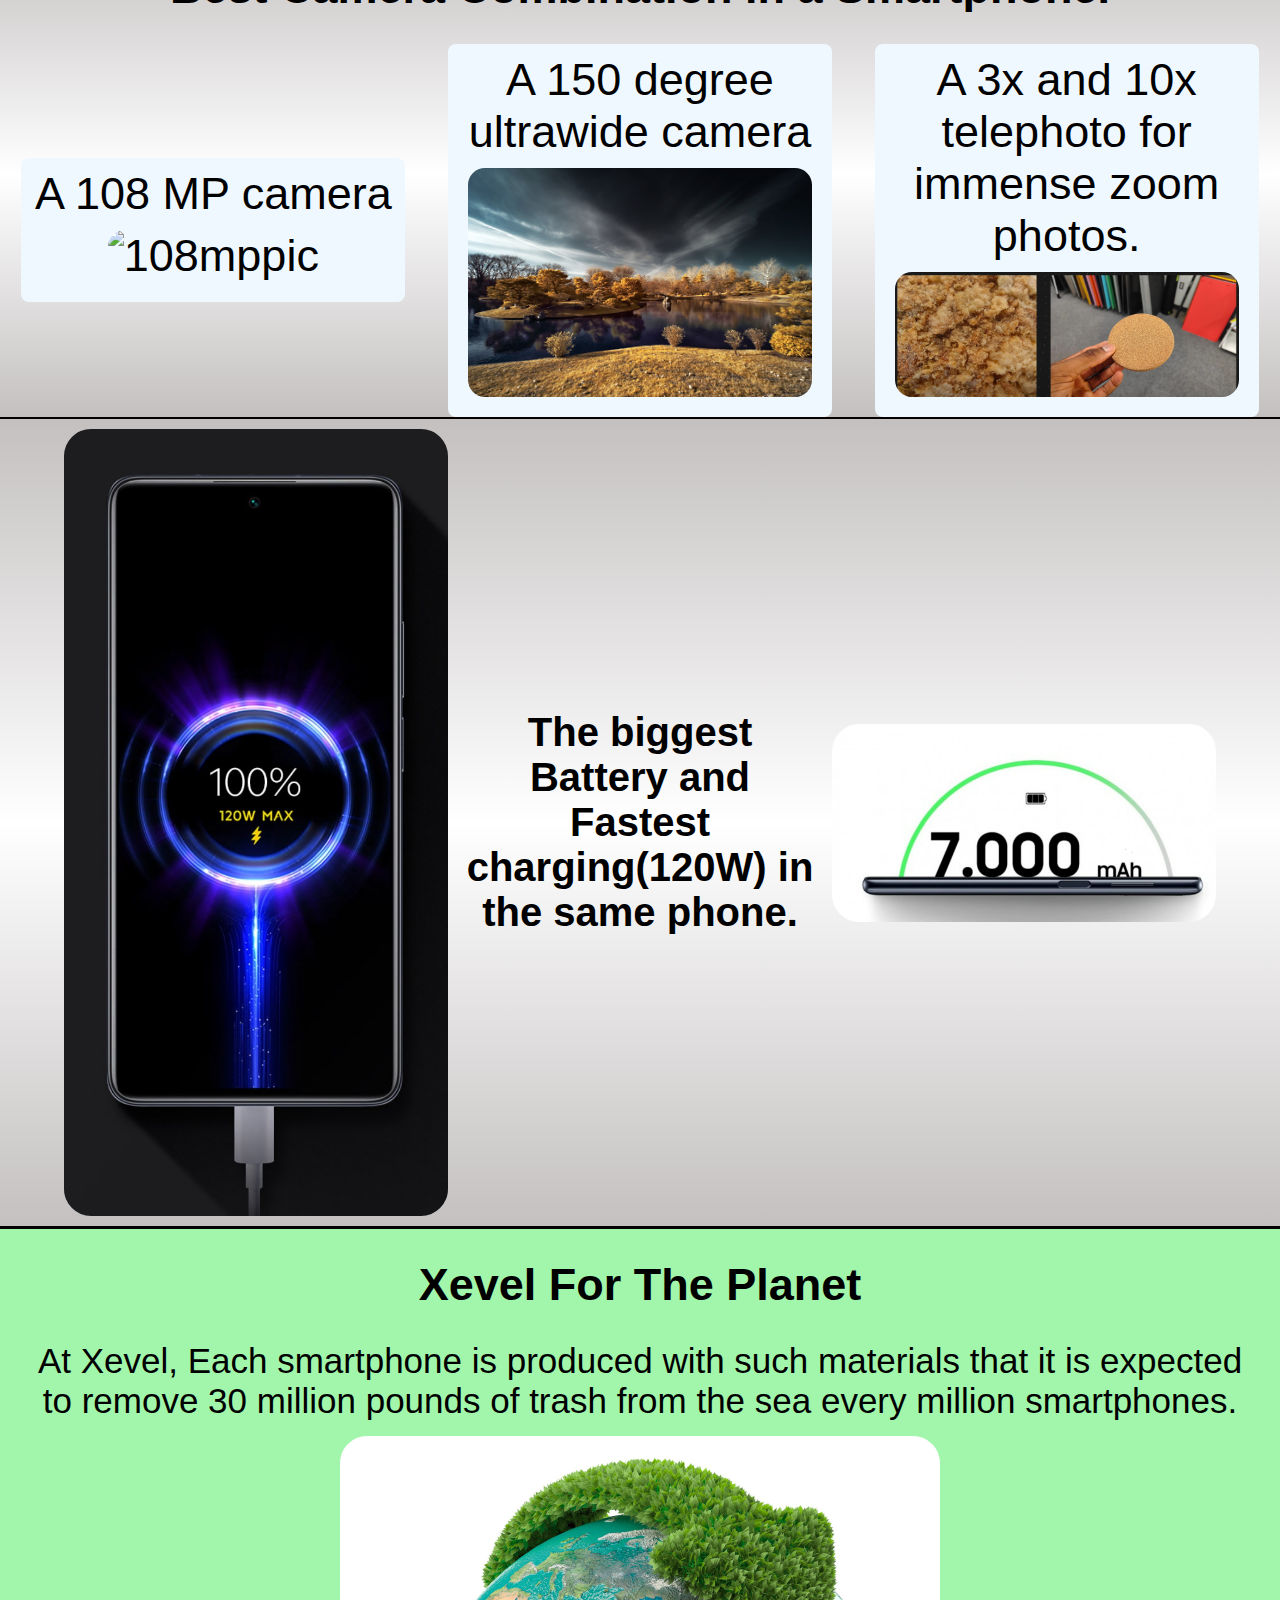
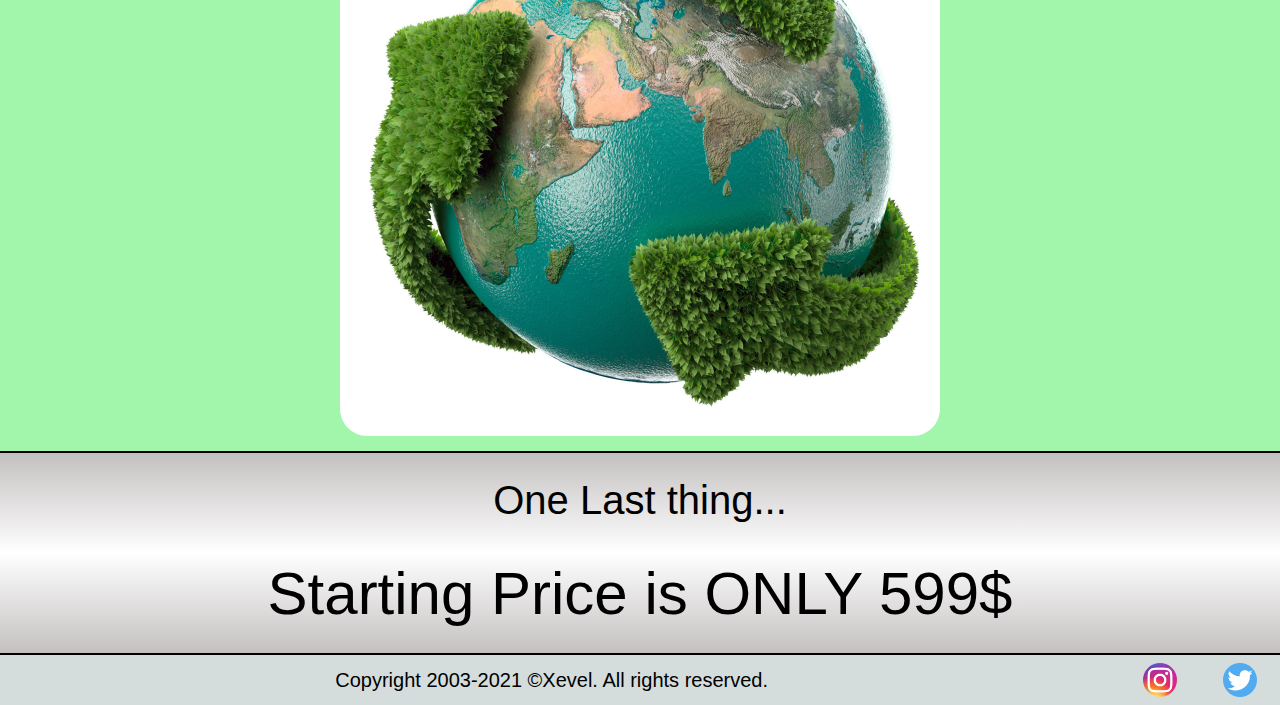
==== commit 27329b1f: "final 9" ====
--- a/index.html
+++ b/index.html
@@ -77,7 +77,7 @@
 <hr size="5" color="5">
 <section class="eco">
 <div id="e1">Xevel For The Planet</div>
-<div id="e2">At Xevel, Each smartphone is prepared with such materials that it is expected to remove 30 million pounds of trash from the sea every million smartphones.</div>
+<div id="e2">At Xevel, Each smartphone is produced with such materials that it is expected to remove 30 million pounds of trash from the sea every million smartphones.</div>
 <div><img src="eco.jpg" alt="earth"></div>
 
 </section>
